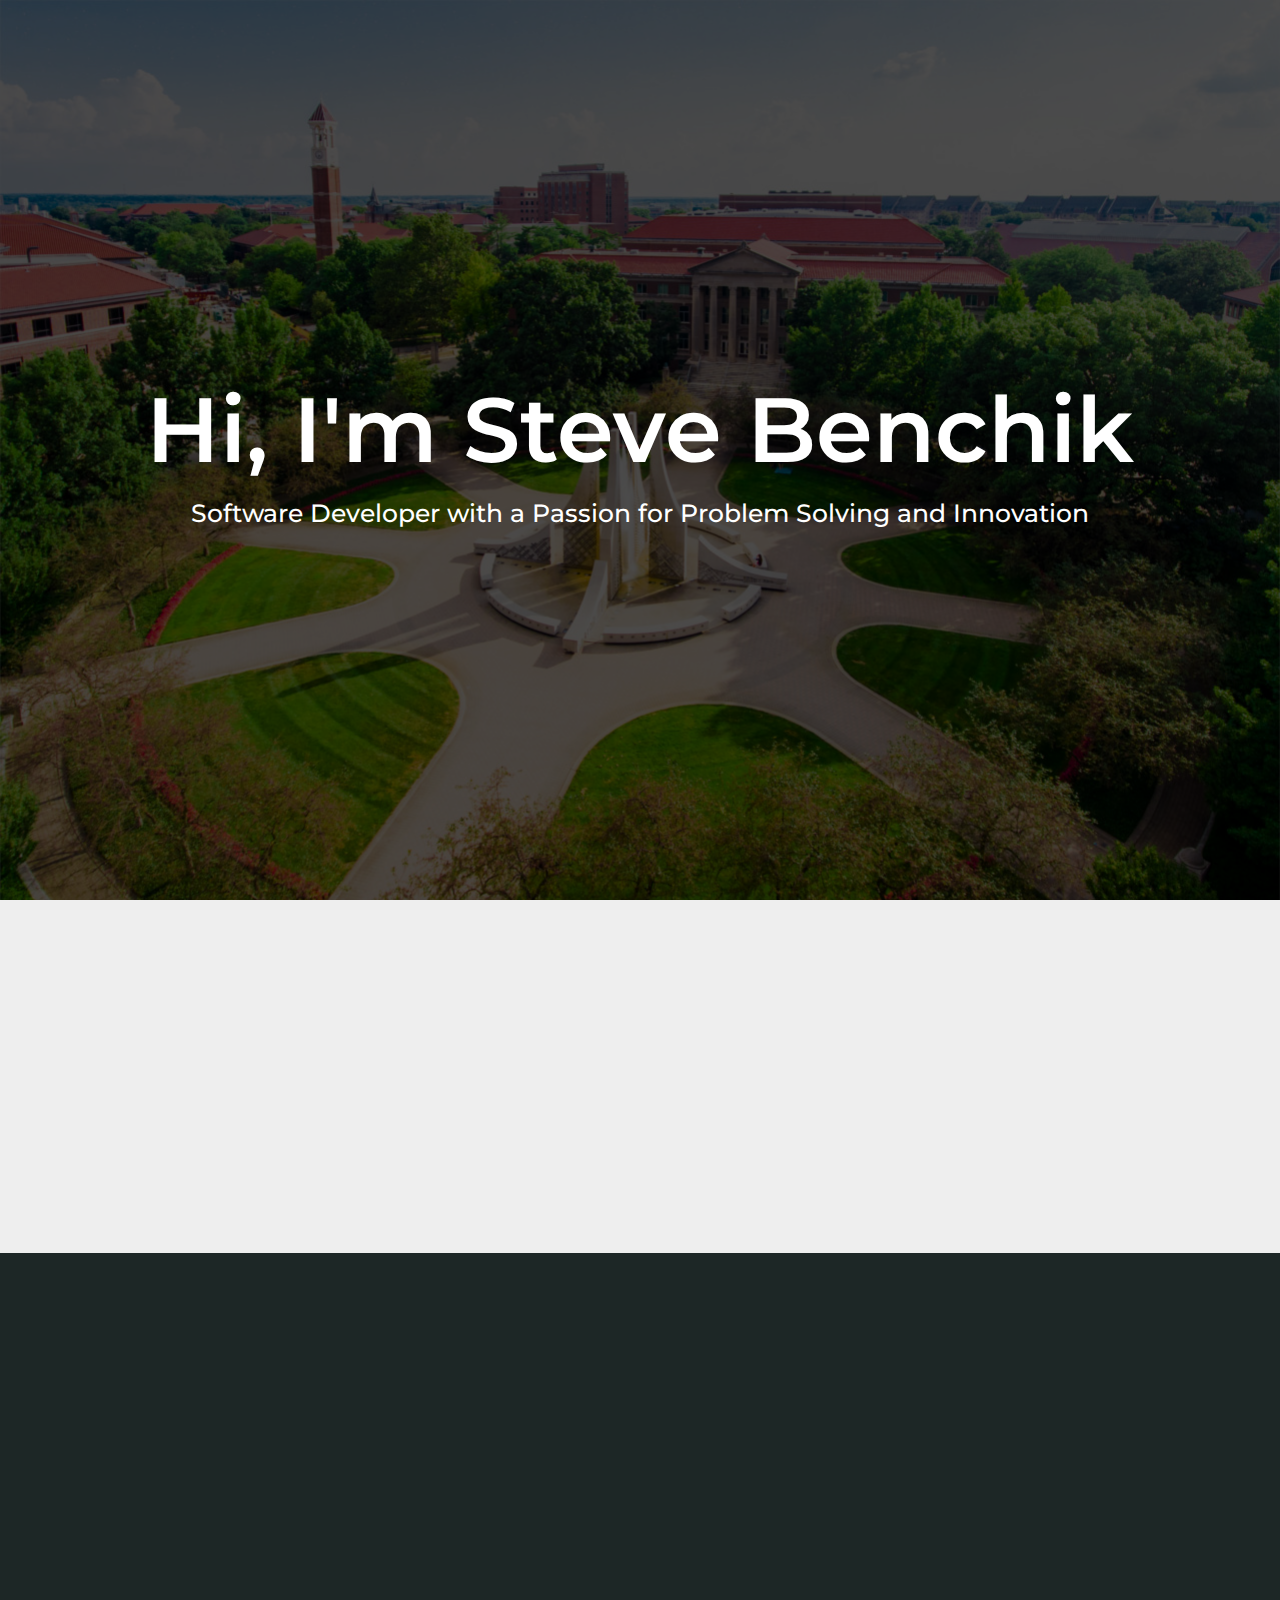
==== index.html @ 6413c1eb "Using smaller background image" ====
<!DOCTYPE html>
<html>
<head>
    <title>Steve Benchik</title>
    <link rel="stylesheet" href="css/bootstrap.min.css">
    <link rel="stylesheet" href="css/animate.min.css">
    <link rel="stylesheet" href="css/font-awesome.min.css">
    <link href="https://fonts.googleapis.com/css?family=Montserrat:300" rel="stylesheet">
    <script src="js/jquery-3.2.0.min.js"></script>
    <script src="js/bootstrap.min.js"></script>
    <script src="js/wow.min.js"></script>
    <script>
        new WOW().init();
    </script>
</head>
<style>
    .center{ text-align: center; }

    *{
        font-family: 'Montserrat', sans-serif;
    }

    html, body{
        height: 100%;
        width: 100%;
        padding-right: 0px;
    }

    .intro{
        background: url(assets/purdue2.jpg);
        height: 100%;
        width: 100%;
        background-size: cover;
        background-position: fixed;
        padding-right: 0px;
    }

    .about{
        background: #eee;
        font-size: 1.4em;
        line-height: 1.6em;
        color: #666;
        padding-top: 2%;
        padding-bottom: 2%;
        padding-left: 20%;
        padding-right: 20%;
    }

    .work{
        width: 100%;
        background: #1D2726;
        color: #eee;
        padding-top: 2%;
        padding-bottom: 2%;
        font-size: 1.2em;
    }

    .project{
        padding-right: 3%;
        padding-left: 3%;
    }

    .project a{
        color: #eee;
    }
</style>
<body>
    <section class="intro center">
        <div class="col-md-12" style="background: rgba(0,0,0,.7); height: 100%; color: white;">
            <div class="intro-text" style="position: relative; top: 40%">
                <h1 class="animated fadeInUp" style="font-size: 6.5em; font-weight:600;">Hi, I'm Steve Benchik</h1>
                <h2 class="animated fadeInUp" style="font-size: 1.8em">Software Developer with a Passion for Problem Solving and Innovation</h2>
            </div>
        </div>
    </section>
    <section class="about">
        <div class="center" style="height: 100%;" id="showOnScroll">
            <p class="wow fadeIn">I'm a computer science student at Purdue University who wants to create software that's as much fun to use as it was for me to make. I'm ambitious, highly motivated, and always looking for the next opportunity to challenge myself.</p>
            <br>
            <p class="wow fadeIn">I've participated in several hackathons, and am proficient in Python, Java, HTML, and CSS. I'm currently teaching myself the MEAN stack, as well as digging into machine learning and NLP. If you'd like to learn more about me, take a look at my resume and recent projects below.</p>
        </div>
    </section>
    <section class="work center">
        <div class="container-fluid">
            <div class="row wow fadeInUp">
                <div class="project col-md-4">
                    <h3><a href="github.com/sbenchik/codex">Codex</a></h3>
                    <p>Codex was designed from the ground up for people who want to get things done. It marries powerful and convenient features like an embedded terminal, embedded file browser, and support for multiple documents through tabs with a simple, distraction-free user interface.</p>
                </div>
                <div class="project col-md-4">
                    <h3><a href="github.com/tracket/tracket">Tracket</a></h3>
                    <p>Tracket is a comprehensive anti-theft suite for Windows that allows the user to always stay in control of their computer, no matter who has it. Through the modern, web-based interface, the user can remotely take pictures with their webcam, view what is being typed on their computer, encrypt/decrypt/view their filesystem, and have their computer speak out text.</p>
                </div>
                <div class="project col-md-4">
                    <h3><a href="github.com/nutshellnews/nutshellnews">Nutshell News</a></h3>
                    <p>Nutshell News is designed for people who move. It aggregates news from a variety of sources and presents the top headlines in a convenient, card-based interface that allows the user to quickly scan the news and follow what matters to them.</p>
                </div>
            </div>
        </div>
    </section>
</body>
</html>
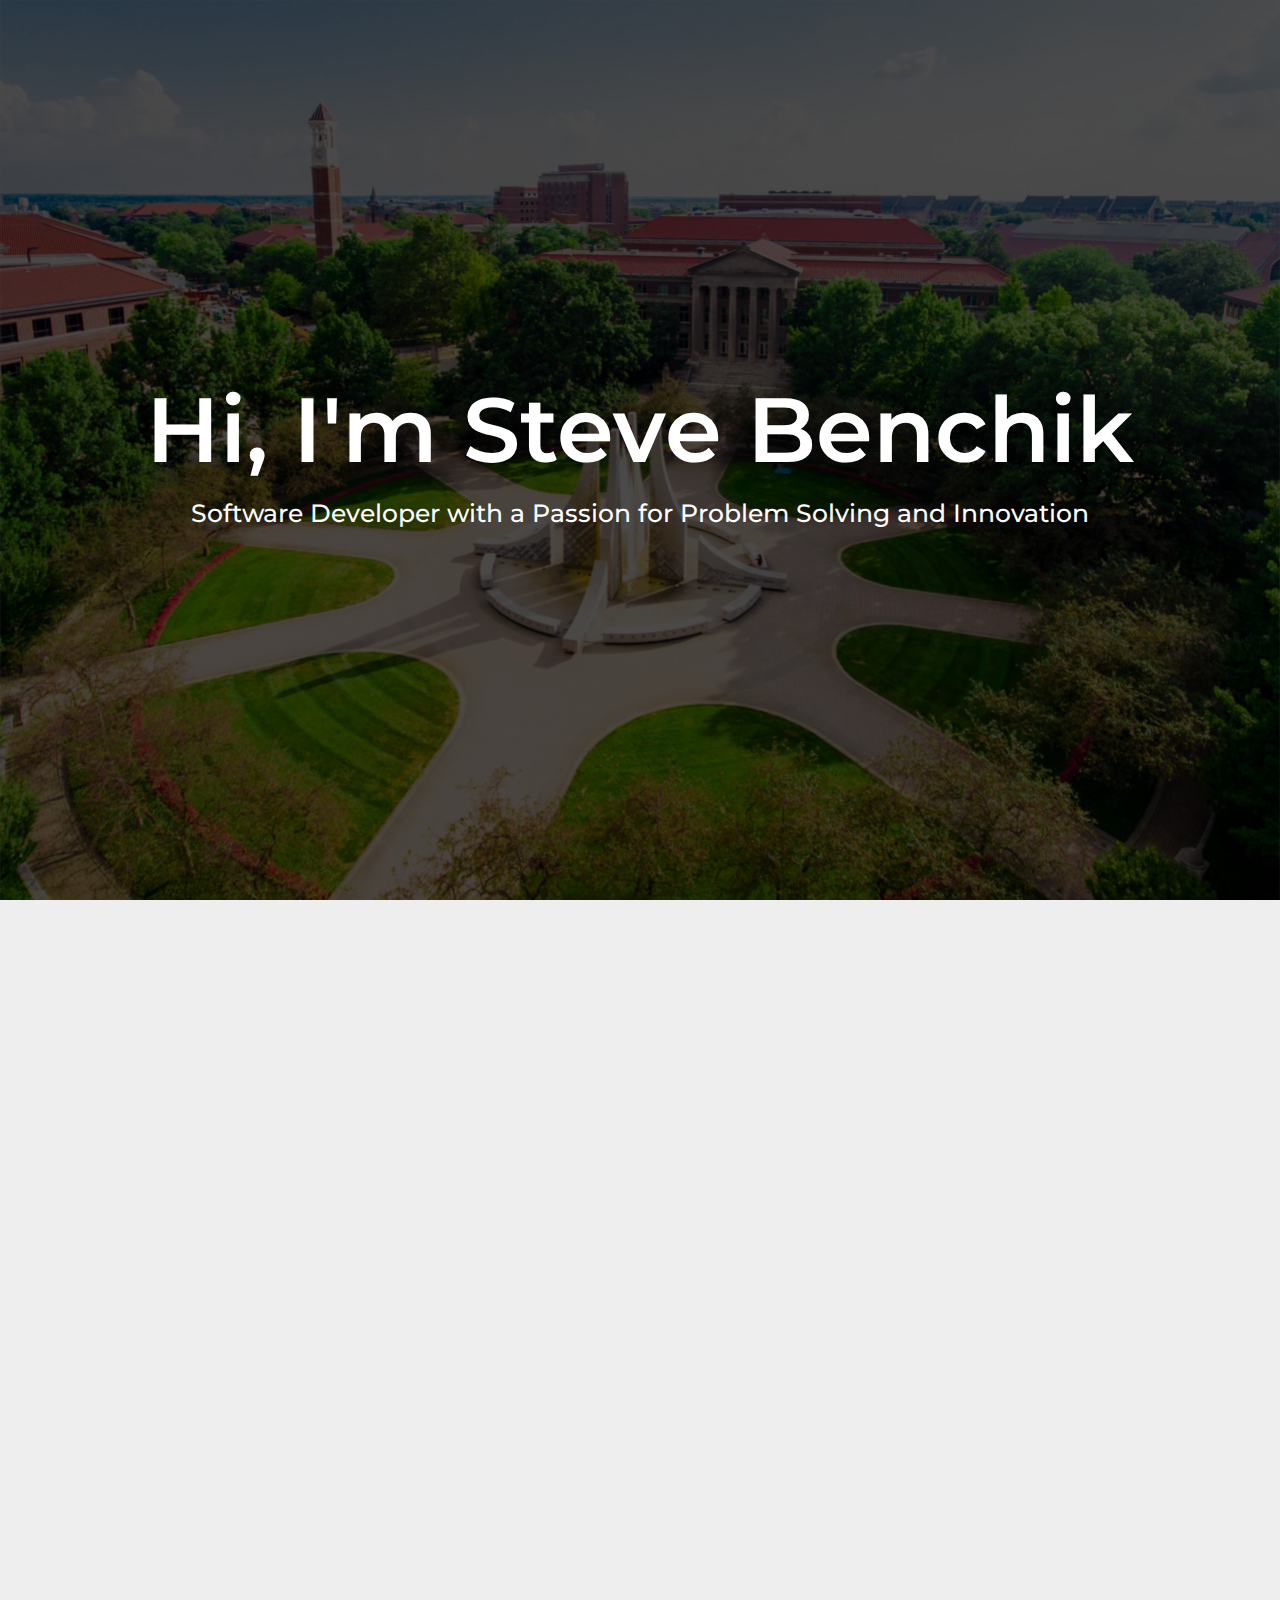
==== commit 83fd3166: "Updates color of bottom text and about me description" ====
--- a/index.html
+++ b/index.html
@@ -5,15 +5,17 @@
     <link rel="stylesheet" href="css/bootstrap.min.css">
     <link rel="stylesheet" href="css/animate.min.css">
     <link rel="stylesheet" href="css/font-awesome.min.css">
-    <link href="https://fonts.googleapis.com/css?family=Montserrat:300" rel="stylesheet">
+    <link rel="stylesheet" href="https://fonts.googleapis.com/css?family=Montserrat:300">
     <script src="js/jquery-3.2.0.min.js"></script>
     <script src="js/bootstrap.min.js"></script>
     <script src="js/wow.min.js"></script>
+    <script src="js/jquery.lazyload.js"></script>
     <script>
         new WOW().init();
     </script>
 </head>
 <style>
+
     .center{ text-align: center; }
 
     *{
@@ -23,7 +25,8 @@
     html, body{
         height: 100%;
         width: 100%;
-        padding-right: 0px;
+        padding: 0px;
+        text-align: center;
     }
 
     .intro{
@@ -31,8 +34,10 @@
         height: 100%;
         width: 100%;
         background-size: cover;
-        background-position: fixed;
+        background-attachment: fixed;
+        background-repeat: repeat;
         padding-right: 0px;
+        padding-top: 0px;
     }
 
     .about{
@@ -40,32 +45,37 @@
         font-size: 1.4em;
         line-height: 1.6em;
         color: #666;
-        padding-top: 2%;
-        padding-bottom: 2%;
+        padding-top: 1.5%;
+        padding-bottom: 1%;
         padding-left: 20%;
         padding-right: 20%;
     }
 
     .work{
         width: 100%;
-        background: #1D2726;
-        color: #eee;
+        /*background: #1D2726;
+        color: #eee;*/
+        background: #eee;
         padding-top: 2%;
         padding-bottom: 2%;
         font-size: 1.2em;
+        line-height: 1.6em;
     }
 
     .project{
+        text-align: center;
         padding-right: 3%;
         padding-left: 3%;
     }
 
     .project a{
-        color: #eee;
+        color: #666;
+        border-bottom: 1.5px dashed;
+        text-decoration: none;
     }
 </style>
 <body>
-    <section class="intro center">
+    <section class="intro">
         <div class="col-md-12" style="background: rgba(0,0,0,.7); height: 100%; color: white;">
             <div class="intro-text" style="position: relative; top: 40%">
                 <h1 class="animated fadeInUp" style="font-size: 6.5em; font-weight:600;">Hi, I'm Steve Benchik</h1>
@@ -74,25 +84,25 @@
         </div>
     </section>
     <section class="about">
-        <div class="center" style="height: 100%;" id="showOnScroll">
-            <p class="wow fadeIn">I'm a computer science student at Purdue University who wants to create software that's as much fun to use as it was for me to make. I'm ambitious, highly motivated, and always looking for the next opportunity to challenge myself.</p>
+        <div class="center jumbotron" style="height: 100%; text-align: center;" id="showOnScroll">
+            <p class="wow fadeIn">I'm a computer science student at Purdue University who wants to create software that's as much fun to use as it was for me to make. I'm ambitious, highly motivated, and am always looking for the next opportunity to challenge myself.
+            I've participated in several hackathons, and am proficient in Python, Java, HTML, and CSS. If you'd like to learn more about me, take a look at my resume and recent projects below.</p>
             <br>
-            <p class="wow fadeIn">I've participated in several hackathons, and am proficient in Python, Java, HTML, and CSS. I'm currently teaching myself the MEAN stack, as well as digging into machine learning and NLP. If you'd like to learn more about me, take a look at my resume and recent projects below.</p>
         </div>
     </section>
-    <section class="work center">
+    <section class="work">
         <div class="container-fluid">
-            <div class="row wow fadeInUp">
-                <div class="project col-md-4">
-                    <h3><a href="github.com/sbenchik/codex">Codex</a></h3>
-                    <p>Codex was designed from the ground up for people who want to get things done. It marries powerful and convenient features like an embedded terminal, embedded file browser, and support for multiple documents through tabs with a simple, distraction-free user interface.</p>
+           <div class="row wow fadeInUp">
+                <div class="project col-sm-4">
+                    <h3><a href="http://github.com/sbenchik/codex">Codex</a></h3>
+                    <p>Codex is a text editor that is designed from the ground up for people who want to get things done. It marries powerful and convenient features like an embedded terminal, embedded file browser, and support for multiple documents through tabs with a simple, distraction-free user interface.</p>
                 </div>
-                <div class="project col-md-4">
-                    <h3><a href="github.com/tracket/tracket">Tracket</a></h3>
+                <div class="project col-sm-4">
+                    <h3><a href="http://github.com/tracket/tracket">Tracket</a></h3>
                     <p>Tracket is a comprehensive anti-theft suite for Windows that allows the user to always stay in control of their computer, no matter who has it. Through the modern, web-based interface, the user can remotely take pictures with their webcam, view what is being typed on their computer, encrypt/decrypt/view their filesystem, and have their computer speak out text.</p>
                 </div>
-                <div class="project col-md-4">
-                    <h3><a href="github.com/nutshellnews/nutshellnews">Nutshell News</a></h3>
+                <div class="project col-sm-4">
+                    <h3><a href="http://github.com/nutshellnews/nutshellnews">Nutshell News</a></h3>
                     <p>Nutshell News is designed for people who move. It aggregates news from a variety of sources and presents the top headlines in a convenient, card-based interface that allows the user to quickly scan the news and follow what matters to them.</p>
                 </div>
             </div>
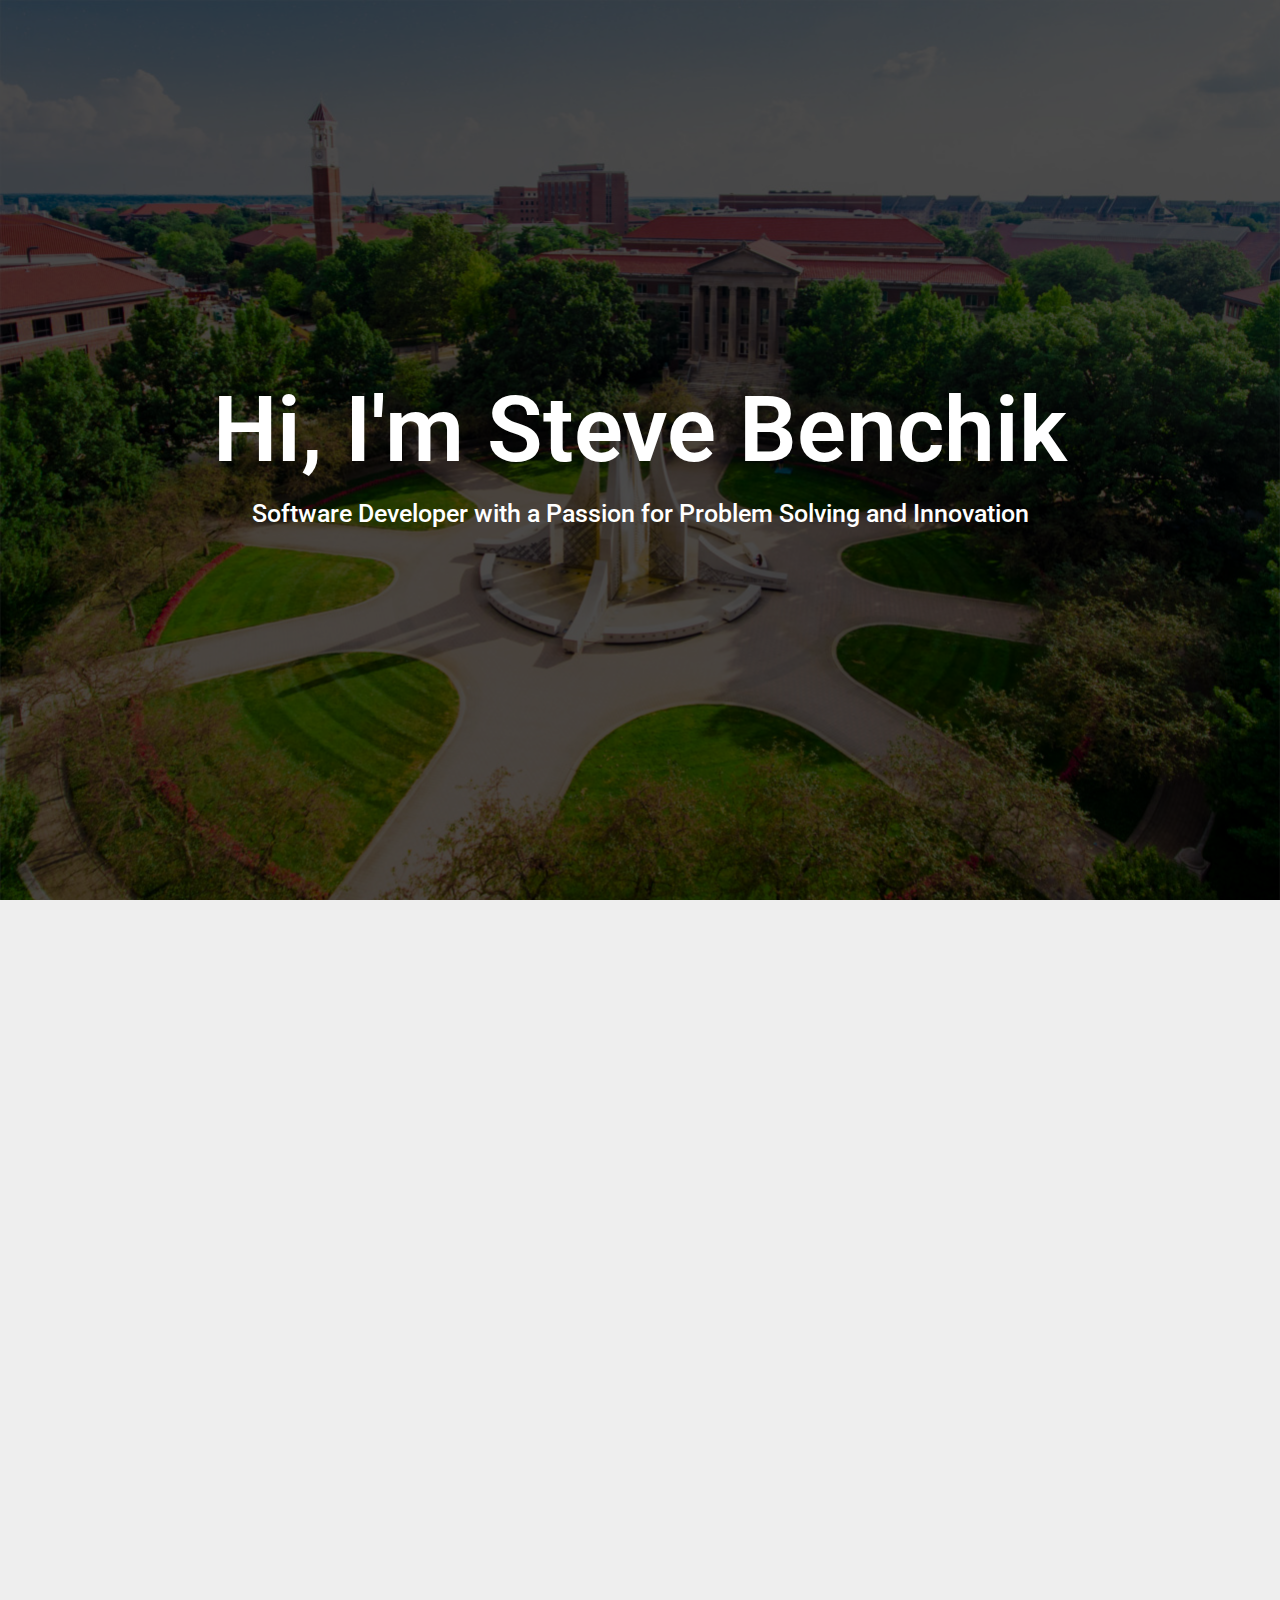
==== commit fed4f8ad: "Change font from Montserrat to Roboto" ====
--- a/index.html
+++ b/index.html
@@ -5,7 +5,7 @@
     <link rel="stylesheet" href="css/bootstrap.min.css">
     <link rel="stylesheet" href="css/animate.min.css">
     <link rel="stylesheet" href="css/font-awesome.min.css">
-    <link rel="stylesheet" href="https://fonts.googleapis.com/css?family=Montserrat:300">
+    <link rel="stylesheet" href="https://fonts.googleapis.com/css?family=Roboto:300">
     <script src="js/jquery-3.2.0.min.js"></script>
     <script src="js/bootstrap.min.js"></script>
     <script src="js/wow.min.js"></script>
@@ -19,7 +19,7 @@
     .center{ text-align: center; }
 
     *{
-        font-family: 'Montserrat', sans-serif;
+        font-family: 'Roboto', sans-serif;
     }
 
     html, body{
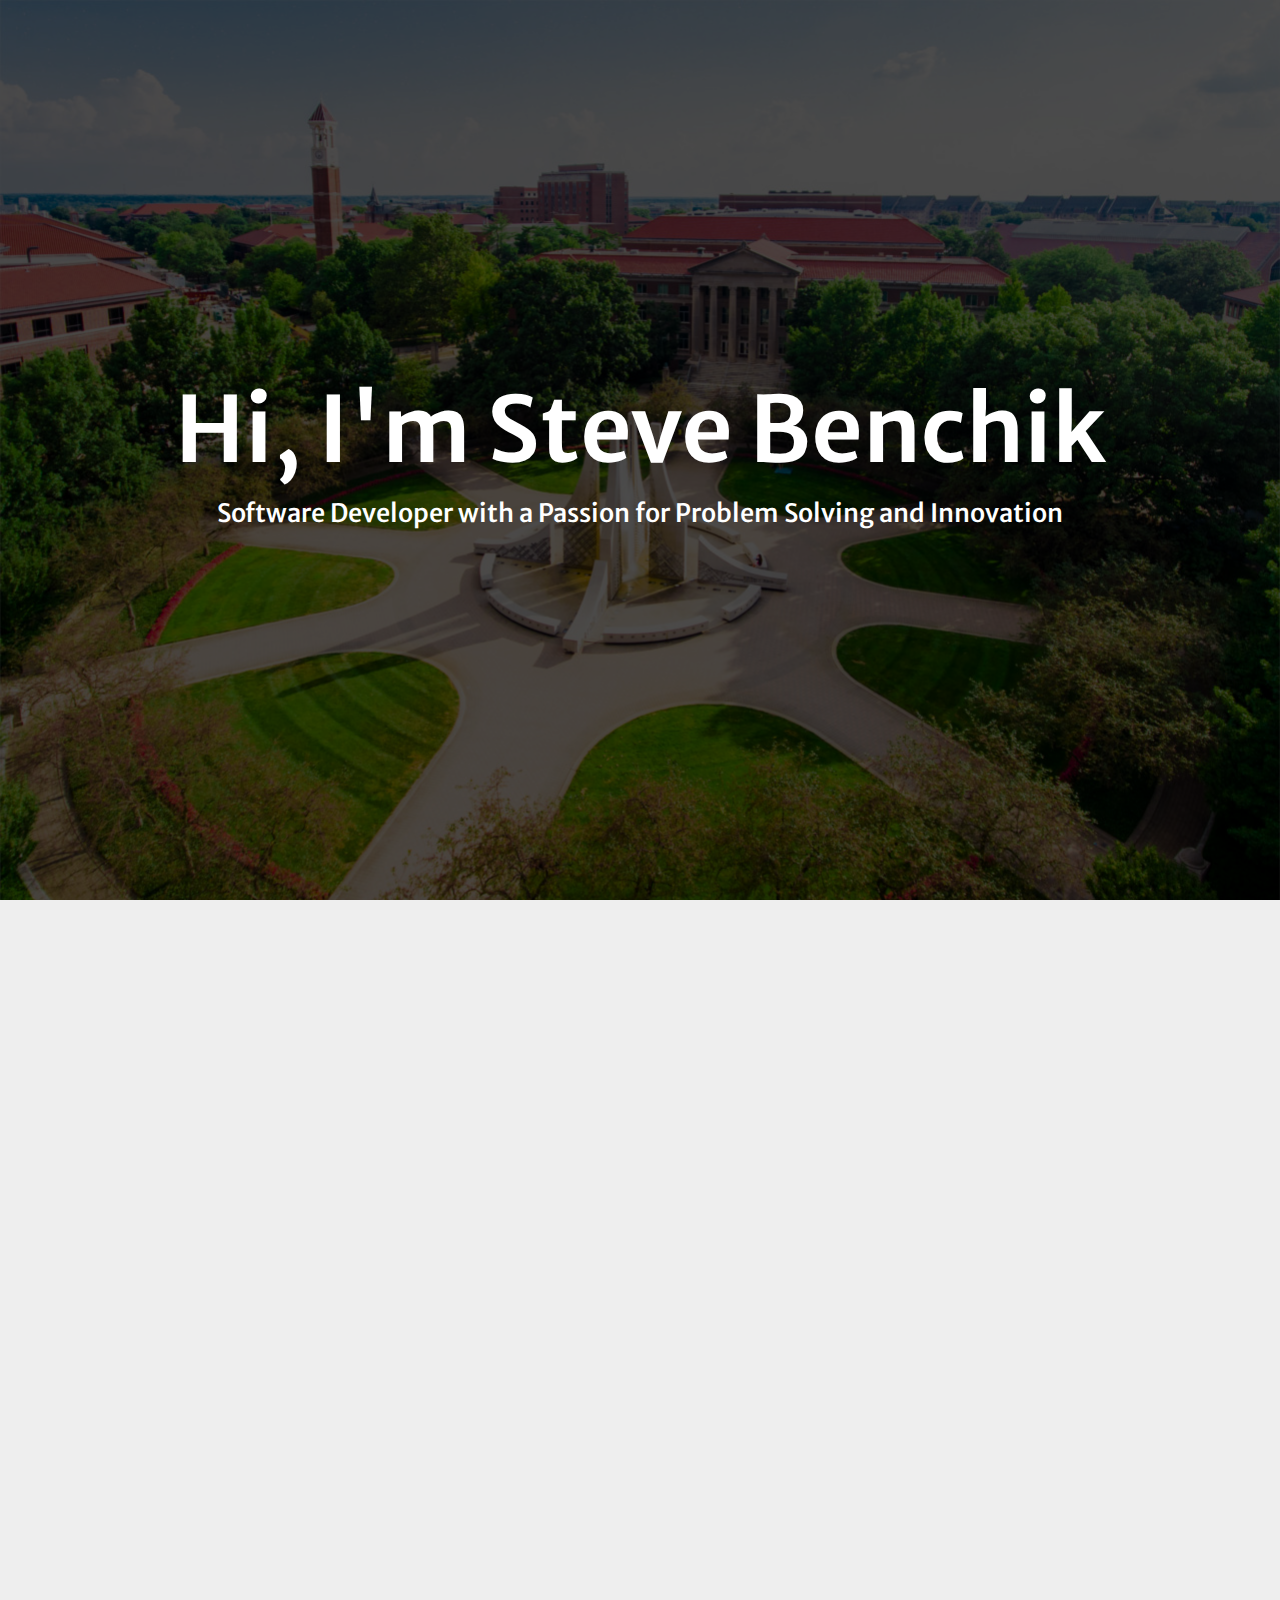
==== commit 11308a7c: "Change font to Merriweather Sans" ====
--- a/index.html
+++ b/index.html
@@ -5,7 +5,7 @@
     <link rel="stylesheet" href="css/bootstrap.min.css">
     <link rel="stylesheet" href="css/animate.min.css">
     <link rel="stylesheet" href="css/font-awesome.min.css">
-    <link rel="stylesheet" href="https://fonts.googleapis.com/css?family=Roboto:300">
+    <link rel="stylesheet" href="https://fonts.googleapis.com/css?family=Merriweather+Sans:300">
     <script src="js/jquery-3.2.0.min.js"></script>
     <script src="js/bootstrap.min.js"></script>
     <script src="js/wow.min.js"></script>
@@ -19,7 +19,7 @@
     .center{ text-align: center; }
 
     *{
-        font-family: 'Roboto', sans-serif;
+        font-family: 'Merriweather Sans', sans-serif;
     }
 
     html, body{
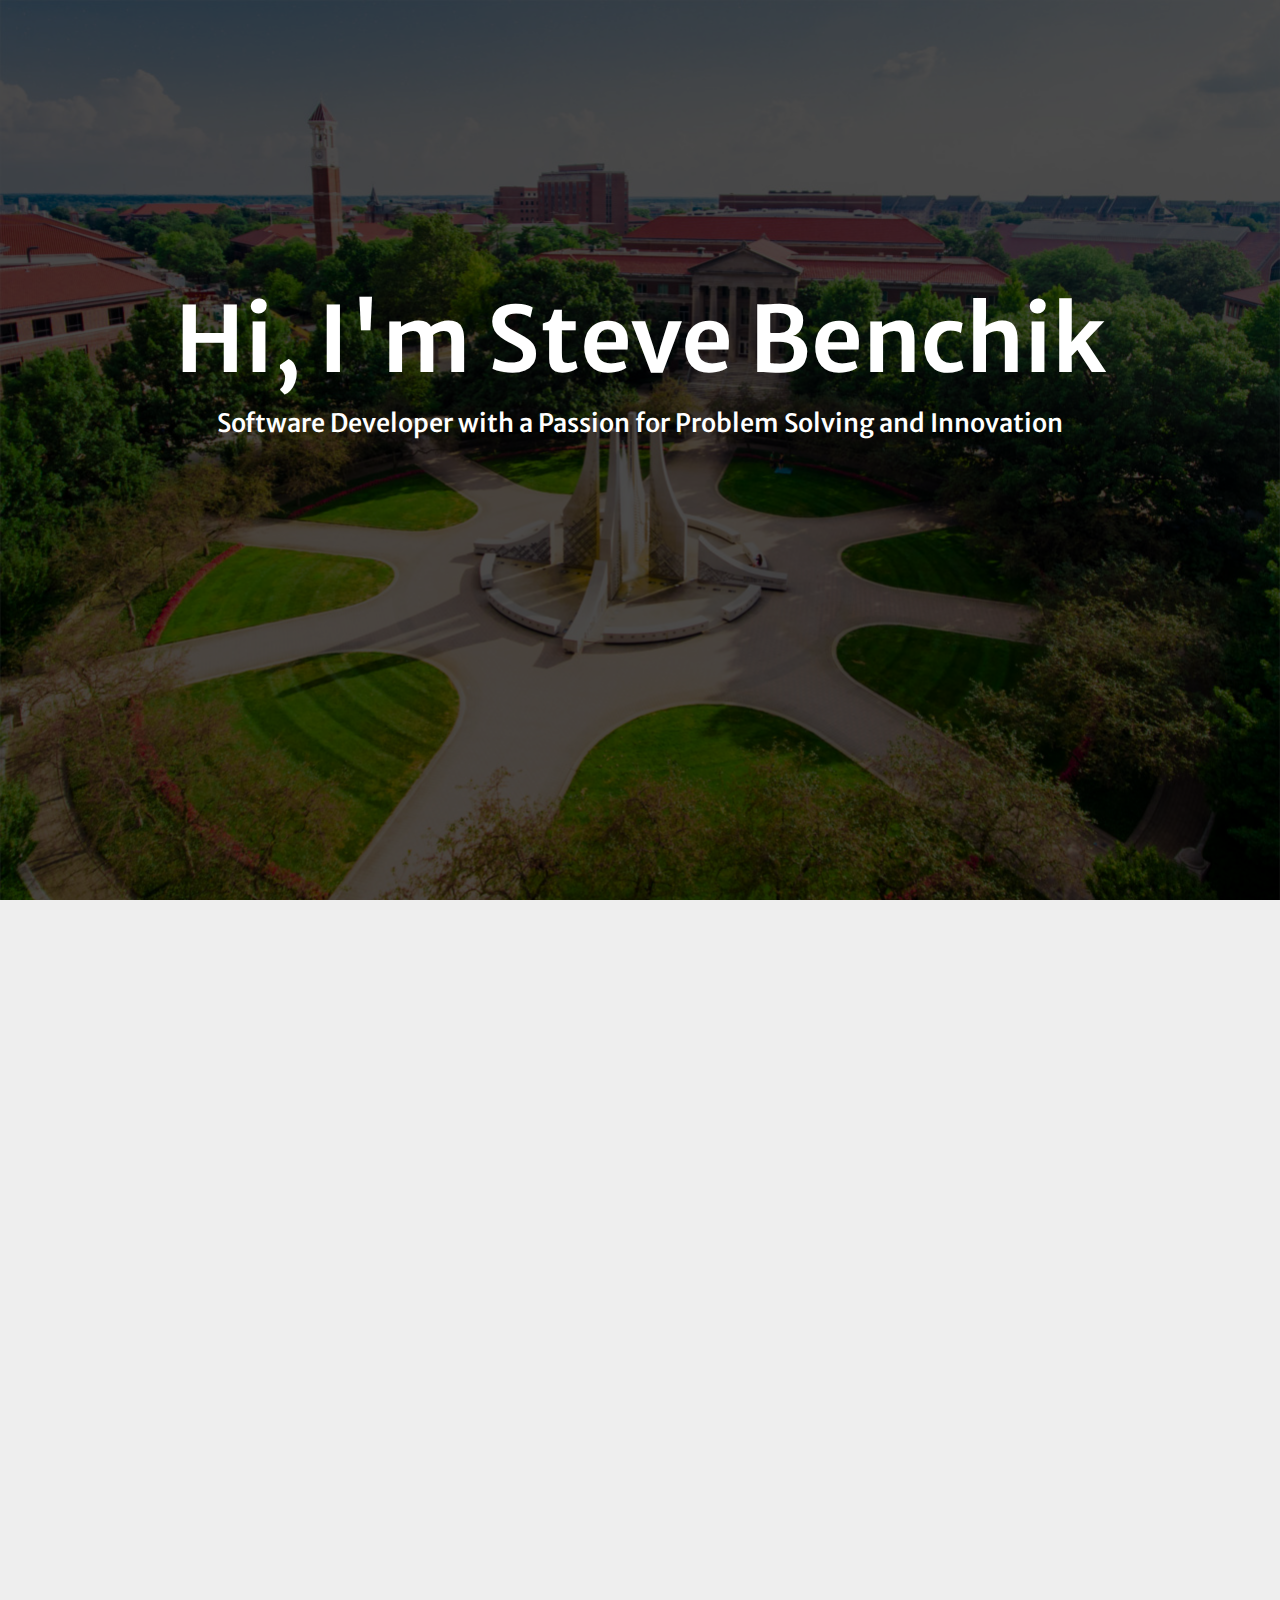
==== commit ef9f31e8: "Revise 'about me' text" ====
--- a/index.html
+++ b/index.html
@@ -1,112 +1,72 @@
 <!DOCTYPE html>
 <html>
-<head>
-    <title>Steve Benchik</title>
-    <link rel="stylesheet" href="css/bootstrap.min.css">
-    <link rel="stylesheet" href="css/animate.min.css">
-    <link rel="stylesheet" href="css/font-awesome.min.css">
-    <link rel="stylesheet" href="https://fonts.googleapis.com/css?family=Merriweather+Sans:300">
-    <script src="js/jquery-3.2.0.min.js"></script>
-    <script src="js/bootstrap.min.js"></script>
-    <script src="js/wow.min.js"></script>
-    <script src="js/jquery.lazyload.js"></script>
-    <script>
-        new WOW().init();
-    </script>
-</head>
-<style>
-
-    .center{ text-align: center; }
-
-    *{
-        font-family: 'Merriweather Sans', sans-serif;
-    }
-
-    html, body{
-        height: 100%;
-        width: 100%;
-        padding: 0px;
-        text-align: center;
-    }
-
-    .intro{
-        background: url(assets/purdue2.jpg);
-        height: 100%;
-        width: 100%;
-        background-size: cover;
-        background-attachment: fixed;
-        background-repeat: repeat;
-        padding-right: 0px;
-        padding-top: 0px;
-    }
-
-    .about{
-        background: #eee;
-        font-size: 1.4em;
-        line-height: 1.6em;
-        color: #666;
-        padding-top: 1.5%;
-        padding-bottom: 1%;
-        padding-left: 20%;
-        padding-right: 20%;
-    }
-
-    .work{
-        width: 100%;
-        /*background: #1D2726;
-        color: #eee;*/
-        background: #eee;
-        padding-top: 2%;
-        padding-bottom: 2%;
-        font-size: 1.2em;
-        line-height: 1.6em;
-    }
-
-    .project{
-        text-align: center;
-        padding-right: 3%;
-        padding-left: 3%;
-    }
-
-    .project a{
-        color: #666;
-        border-bottom: 1.5px dashed;
-        text-decoration: none;
-    }
-</style>
-<body>
-    <section class="intro">
-        <div class="col-md-12" style="background: rgba(0,0,0,.7); height: 100%; color: white;">
-            <div class="intro-text" style="position: relative; top: 40%">
-                <h1 class="animated fadeInUp" style="font-size: 6.5em; font-weight:600;">Hi, I'm Steve Benchik</h1>
-                <h2 class="animated fadeInUp" style="font-size: 1.8em">Software Developer with a Passion for Problem Solving and Innovation</h2>
-            </div>
-        </div>
-    </section>
-    <section class="about">
-        <div class="center jumbotron" style="height: 100%; text-align: center;" id="showOnScroll">
-            <p class="wow fadeIn">I'm a computer science student at Purdue University who wants to create software that's as much fun to use as it was for me to make. I'm ambitious, highly motivated, and am always looking for the next opportunity to challenge myself.
-            I've participated in several hackathons, and am proficient in Python, Java, HTML, and CSS. If you'd like to learn more about me, take a look at my resume and recent projects below.</p>
-            <br>
-        </div>
-    </section>
-    <section class="work">
-        <div class="container-fluid">
-           <div class="row wow fadeInUp">
-                <div class="project col-sm-4">
-                    <h3><a href="http://github.com/sbenchik/codex">Codex</a></h3>
-                    <p>Codex is a text editor that is designed from the ground up for people who want to get things done. It marries powerful and convenient features like an embedded terminal, embedded file browser, and support for multiple documents through tabs with a simple, distraction-free user interface.</p>
-                </div>
-                <div class="project col-sm-4">
-                    <h3><a href="http://github.com/tracket/tracket">Tracket</a></h3>
-                    <p>Tracket is a comprehensive anti-theft suite for Windows that allows the user to always stay in control of their computer, no matter who has it. Through the modern, web-based interface, the user can remotely take pictures with their webcam, view what is being typed on their computer, encrypt/decrypt/view their filesystem, and have their computer speak out text.</p>
-                </div>
-                <div class="project col-sm-4">
-                    <h3><a href="http://github.com/nutshellnews/nutshellnews">Nutshell News</a></h3>
-                    <p>Nutshell News is designed for people who move. It aggregates news from a variety of sources and presents the top headlines in a convenient, card-based interface that allows the user to quickly scan the news and follow what matters to them.</p>
+    <head>
+        <title>Steve Benchik</title>
+        <link rel="stylesheet" href="css/bootstrap.min.css">
+        <link rel="stylesheet" href="css/animate.min.css">
+        <link rel="stylesheet" href="css/font-awesome.min.css">
+        <link rel="stylesheet" href="https://fonts.googleapis.com/css?family=Merriweather+Sans:300">
+        <link rel="stylesheet" href="css/styles.css">
+        <script src="js/wow.min.js"></script>
+        <script>
+            new WOW().init();
+        </script>
+    </head>
+    <body>
+        <section class="intro">
+            <div class="col-xs-12 background-pic">
+                <div class="intro-text">
+                    <h1 class="animated fadeInUp name" data-wow-duration="400s">Hi, I'm Steve Benchik</h1>
+                    <h2 class="animated fadeInUp tagline" data-wow-delay="40s">Software Developer with a Passion for Problem Solving and Innovation</h2>
                 </div>
             </div>
-        </div>
-    </section>
-</body>
+        </section>
+        <section class="about">
+            <div class="container-fluid">
+                <div class="row">
+                    <div class="col-md-6 col-md-offset-3" id="showOnScroll">
+                        <div class="wow fadeIn">
+                            <h1 style="padding: 1rem;">About Me</h1>
+                            <h3 class="dash"></h3>
+                        </div>
+                        <div class="about-text">
+                            <p class="wow fadeIn">
+                                I'm an undergraduate student at Purdue University studying computer science and specializing in software engineering.
+                            <p>
+                            <p class="wow fadeIn">
+                                I'm ambitious, highly motivated, and am always looking for the next opportunity to challenge myself.
+                            </p>
+                            <p class="wow fadeIn">
+                                I believe software should be just as fun to use as it was for me to make, which is why I'm obsessed with creating software
+                                that's well-designed inside and out.
+                            </p>
+                            <p class="wow fadeIn">
+                                If you'd like to learn more about me, take a look at some of my recent projects below.
+                            </p>
+                        </div>
+                    </div>
+                </div>
+            </div>
+        </section>
+        <section class="work">
+            <div class="container-fluid">
+            <div class="row wow fadeIn">
+                    <div class="project col-sm-4">
+                        <h3><a href="http://github.com/sbenchik/codex">Codex</a></h3>
+                        <p>Codex is a text editor that is designed from the ground up for people who want to get things done. It marries powerful and convenient features like an embedded terminal, embedded file browser, and support for multiple documents through tabs with a simple, distraction-free user interface.</p>
+                    </div>
+                    <div class="project col-sm-4">
+                        <h3><a href="http://github.com/tracket/tracket">Tracket</a></h3>
+                        <p>Tracket is a comprehensive anti-theft suite for Windows that allows the user to always stay in control of their computer, no matter who has it. Through the modern, web-based interface, the user can remotely take pictures with their webcam, view what is being typed on their computer, encrypt/decrypt/view their filesystem, and have their computer speak out text.</p>
+                    </div>
+                    <div class="project col-sm-4">
+                        <h3><a href="http://github.com/nutshellnews/nutshellnews">Nutshell News</a></h3>
+                        <p>Nutshell News is designed for people who move. It aggregates news from a variety of sources and presents the top headlines in a convenient, card-based interface that allows the user to quickly scan the news and follow what matters to them.</p>
+                    </div>
+                </div>
+            </div>
+        </section>
+        <script src="js/jquery-3.2.0.min.js"></script>
+        <script src="js/bootstrap.min.js"></script>
+    </body>
 </html>--- a/css/styles.css
+++ b/css/styles.css
@@ -0,0 +1,84 @@
+.center{ text-align: center; }
+
+.dash { 
+    height: 1px; 
+    width: 110px; 
+    background: #333; 
+    margin: 20px auto; 
+}
+
+
+html, body{
+    height: 100%;
+    width: 100%;
+    padding: 0px;
+    text-align: center;
+    font-family: 'Merriweather Sans', sans-serif;
+}
+
+.intro{
+    background: url(../assets/purdue2.jpg);
+    height: 100%;
+    width: 100%;
+    background-size: cover;
+    background-attachment: fixed;
+    background-repeat: repeat;
+    padding-right: 0px;
+    padding-top: 0px;
+}
+
+.intro-text{
+    position: relative; 
+    top: 30%;
+}
+
+.name{
+    font-size: 6.5em; 
+    font-weight:600;
+}
+
+.tagline{
+    font-size: 1.8em;
+}
+
+.background-pic{
+    background: rgba(0,0,0,.7); 
+    height: 100%; 
+    color: white;
+}
+
+.about{
+    background: #eee;
+    font-size: 1.4em;
+    line-height: 1.6em;
+    /*color: #666;*/
+}
+
+.about-text{
+    height: 100%; 
+    text-align: center;
+    margin-top: 3.5rem;
+}
+
+.work{
+    width: 100%;
+    /*background: #1D2726;
+    color: #eee;*/
+    background: #eee;
+    padding-top: 2%;
+    padding-bottom: 2%;
+    font-size: 1.2em;
+    line-height: 1.6em;
+}
+
+.project{
+    text-align: center;
+    padding-right: 3%;
+    padding-left: 3%;
+}
+
+.project a{
+    color: #666;
+    border-bottom: 1.5px dashed;
+    text-decoration: none;
+}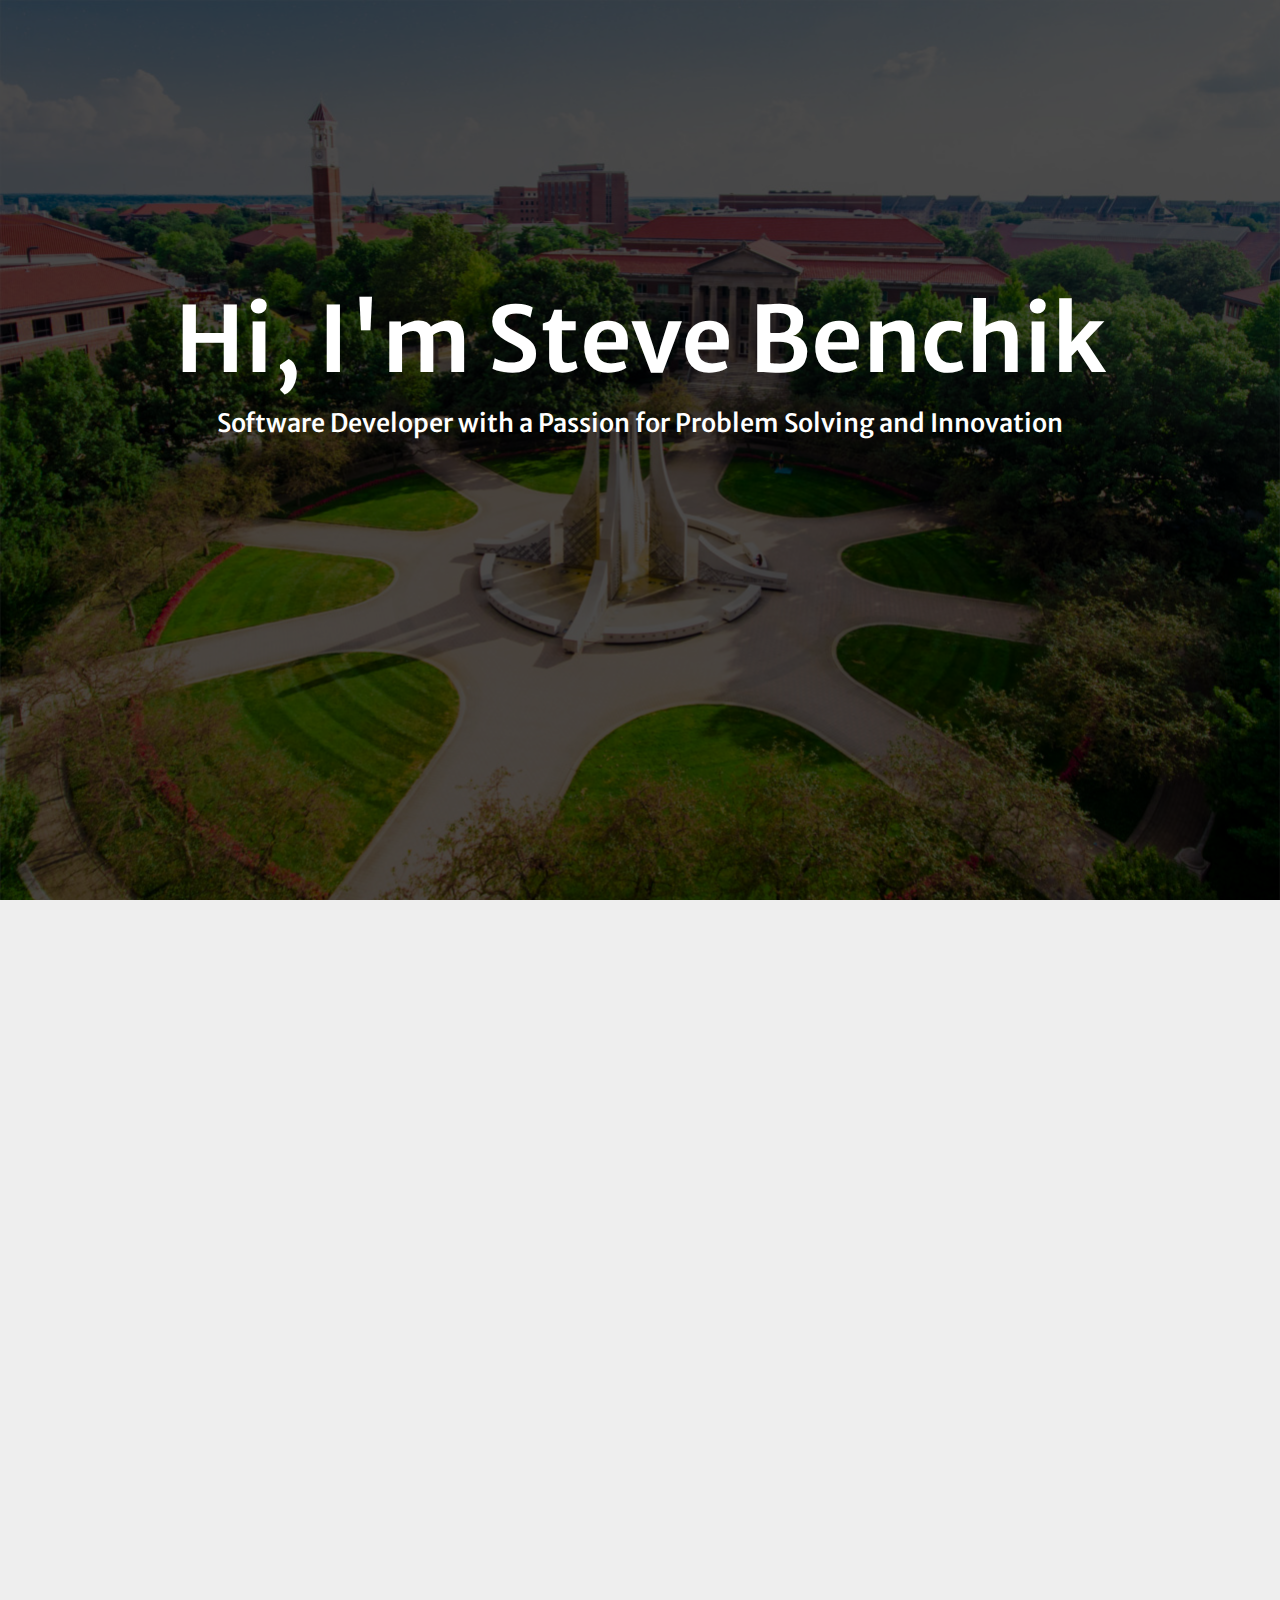
==== commit da59ea67: "Update porjects section (WIP)" ====
--- a/index.html
+++ b/index.html
@@ -26,12 +26,12 @@
                 <div class="row">
                     <div class="col-md-6 col-md-offset-3" id="showOnScroll">
                         <div class="wow fadeIn">
-                            <h1 style="padding: 1rem;">About Me</h1>
+                            <h1 class="heading" style="padding: 1rem;">About Me</h1>
                             <h3 class="dash"></h3>
                         </div>
                         <div class="about-text">
                             <p class="wow fadeIn">
-                                I'm an undergraduate student at Purdue University studying computer science and specializing in software engineering.
+                                I'm an undergraduate student at Purdue University studying computer science with a concentration in software engineering.
                             <p>
                             <p class="wow fadeIn">
                                 I'm ambitious, highly motivated, and am always looking for the next opportunity to challenge myself.
@@ -49,9 +49,27 @@
             </div>
         </section>
         <section class="work">
-            <div class="container-fluid">
-            <div class="row wow fadeIn">
-                    <div class="project col-sm-4">
+            <div class="container">
+                <div class="row wow fadeIn">
+                    <div class="wow fadeIn">
+                        <h1 class="heading" style="padding: 1rem;">Projects</h1>
+                        <h3 class="dash"></h3>
+                    </div>
+                    <div class="project">
+                        <h1><a href="https://github.com/sbenchik/babilejo">Babilejo</a></h1>
+                        <h3>Chat across multiple languages</h3>
+                        <p>Babilejo is a chat application that leverages the power of the Google Translate API and socket.io to connect people.
+                            Users are able to select their native language and receive chats translated into their native language,
+                            regardless of the language the message was written in.
+                        </p>
+                        <p>Technologies used: Node.js, MongoDB, socket.io, Google Translate API</p>
+                    </div>
+                    <br>
+                    <div class="project">
+                        <h1><a href="https://noteherder-a9eac.firebaseapp.com">Noteherder</a></h1>
+                    </div>
+                </div>
+                    <!-- <div class="project col-sm-4">
                         <h3><a href="http://github.com/sbenchik/codex">Codex</a></h3>
                         <p>Codex is a text editor that is designed from the ground up for people who want to get things done. It marries powerful and convenient features like an embedded terminal, embedded file browser, and support for multiple documents through tabs with a simple, distraction-free user interface.</p>
                     </div>
@@ -62,8 +80,7 @@
                     <div class="project col-sm-4">
                         <h3><a href="http://github.com/nutshellnews/nutshellnews">Nutshell News</a></h3>
                         <p>Nutshell News is designed for people who move. It aggregates news from a variety of sources and presents the top headlines in a convenient, card-based interface that allows the user to quickly scan the news and follow what matters to them.</p>
-                    </div>
-                </div>
+                    </div> -->
             </div>
         </section>
         <script src="js/jquery-3.2.0.min.js"></script>
--- a/css/styles.css
+++ b/css/styles.css
@@ -47,11 +47,15 @@
     color: white;
 }
 
+.heading{
+    font-size: 40px;
+}
+
 .about{
     background: #eee;
     font-size: 1.4em;
     line-height: 1.6em;
-    /*color: #666;*/
+    color: #666;
 }
 
 .about-text{
@@ -62,8 +66,6 @@
 
 .work{
     width: 100%;
-    /*background: #1D2726;
-    color: #eee;*/
     background: #eee;
     padding-top: 2%;
     padding-bottom: 2%;
@@ -72,13 +74,14 @@
 }
 
 .project{
-    text-align: center;
+    text-align: left;
     padding-right: 3%;
     padding-left: 3%;
 }
 
 .project a{
-    color: #666;
-    border-bottom: 1.5px dashed;
     text-decoration: none;
+    font-weight: 500;
+    color: #333;
+    cursor: pointer;
 }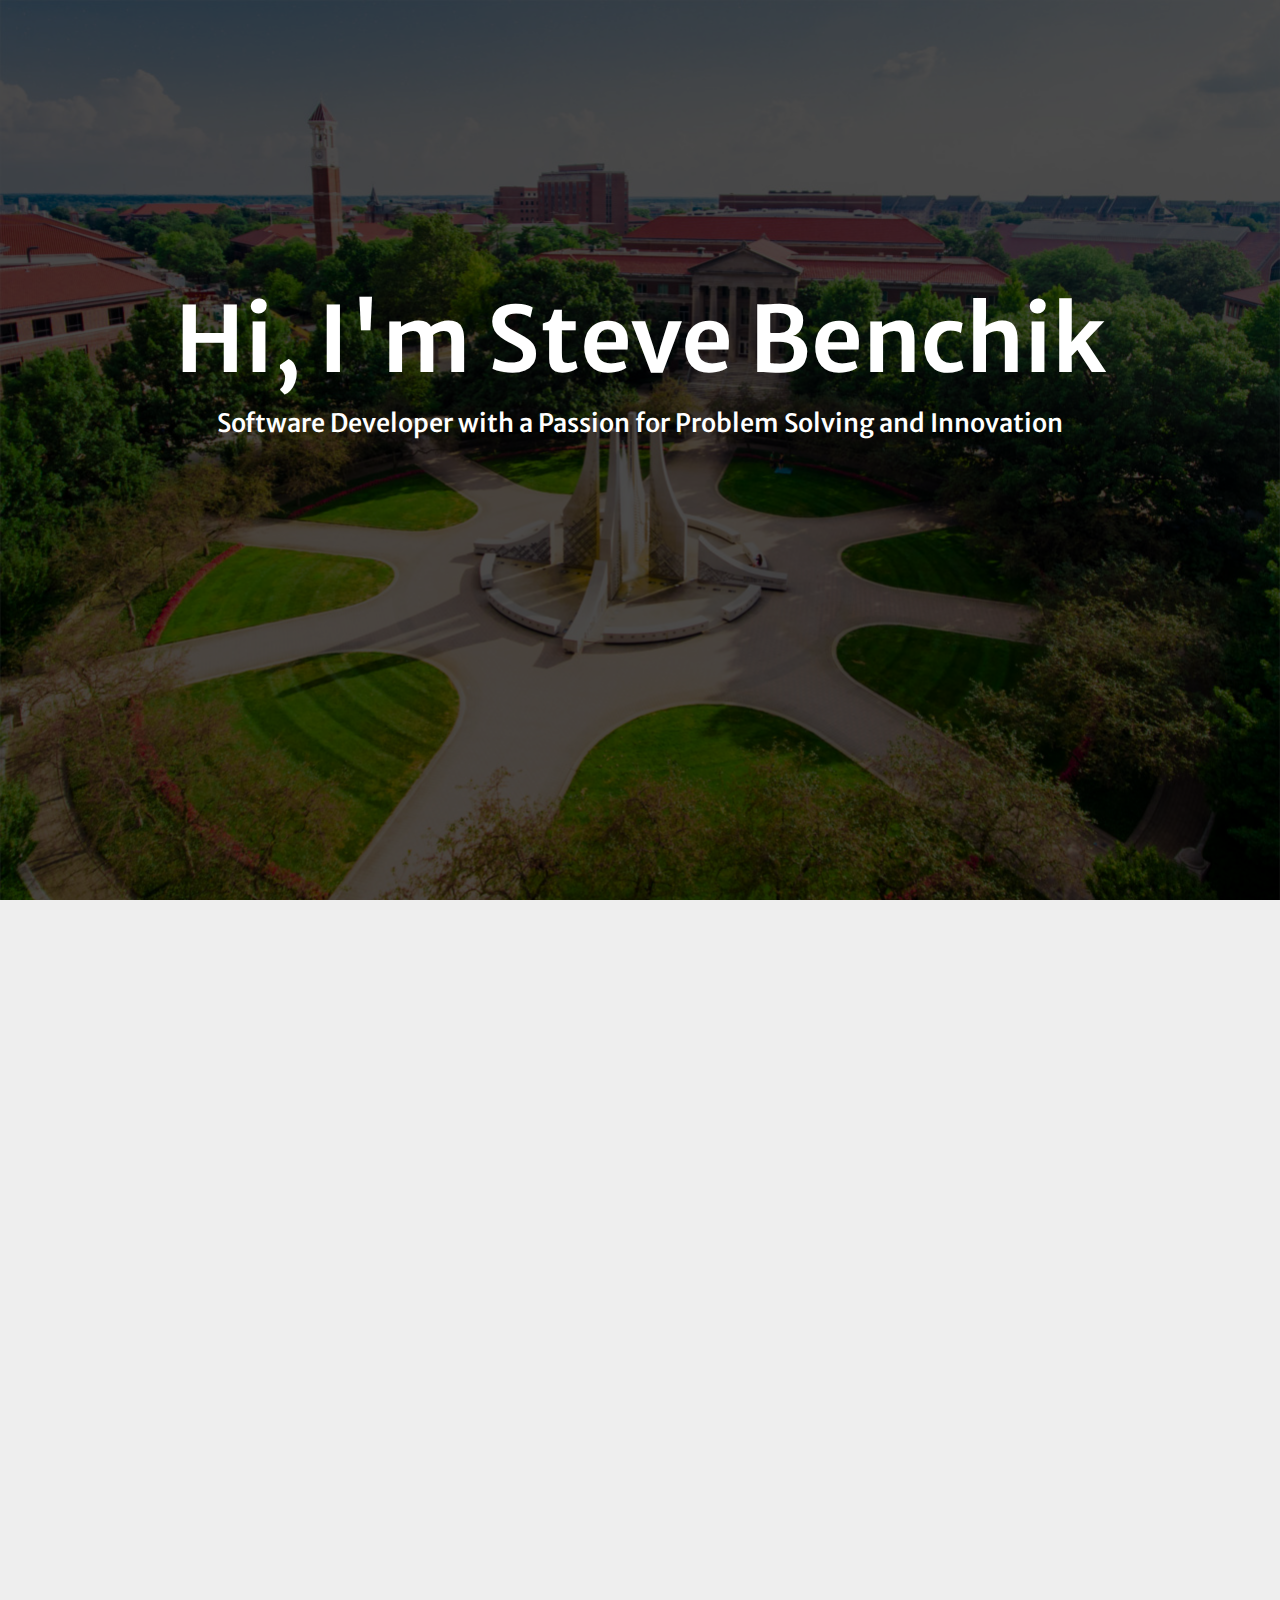
==== commit 6a41c6ea: "Remove CNAME" ====
--- a/index.html
+++ b/index.html
@@ -67,6 +67,10 @@
                     <br>
                     <div class="project">
                         <h1><a href="https://noteherder-a9eac.firebaseapp.com">Noteherder</a></h1>
+                        <h3>Notes whenever you need them</h3>
+                        <p>
+                            Noteherder is a fully-featured note taking app that allows users to take notes in a powerful rich text editing environment.
+                        </p>
                     </div>
                 </div>
                     <!-- <div class="project col-sm-4">
